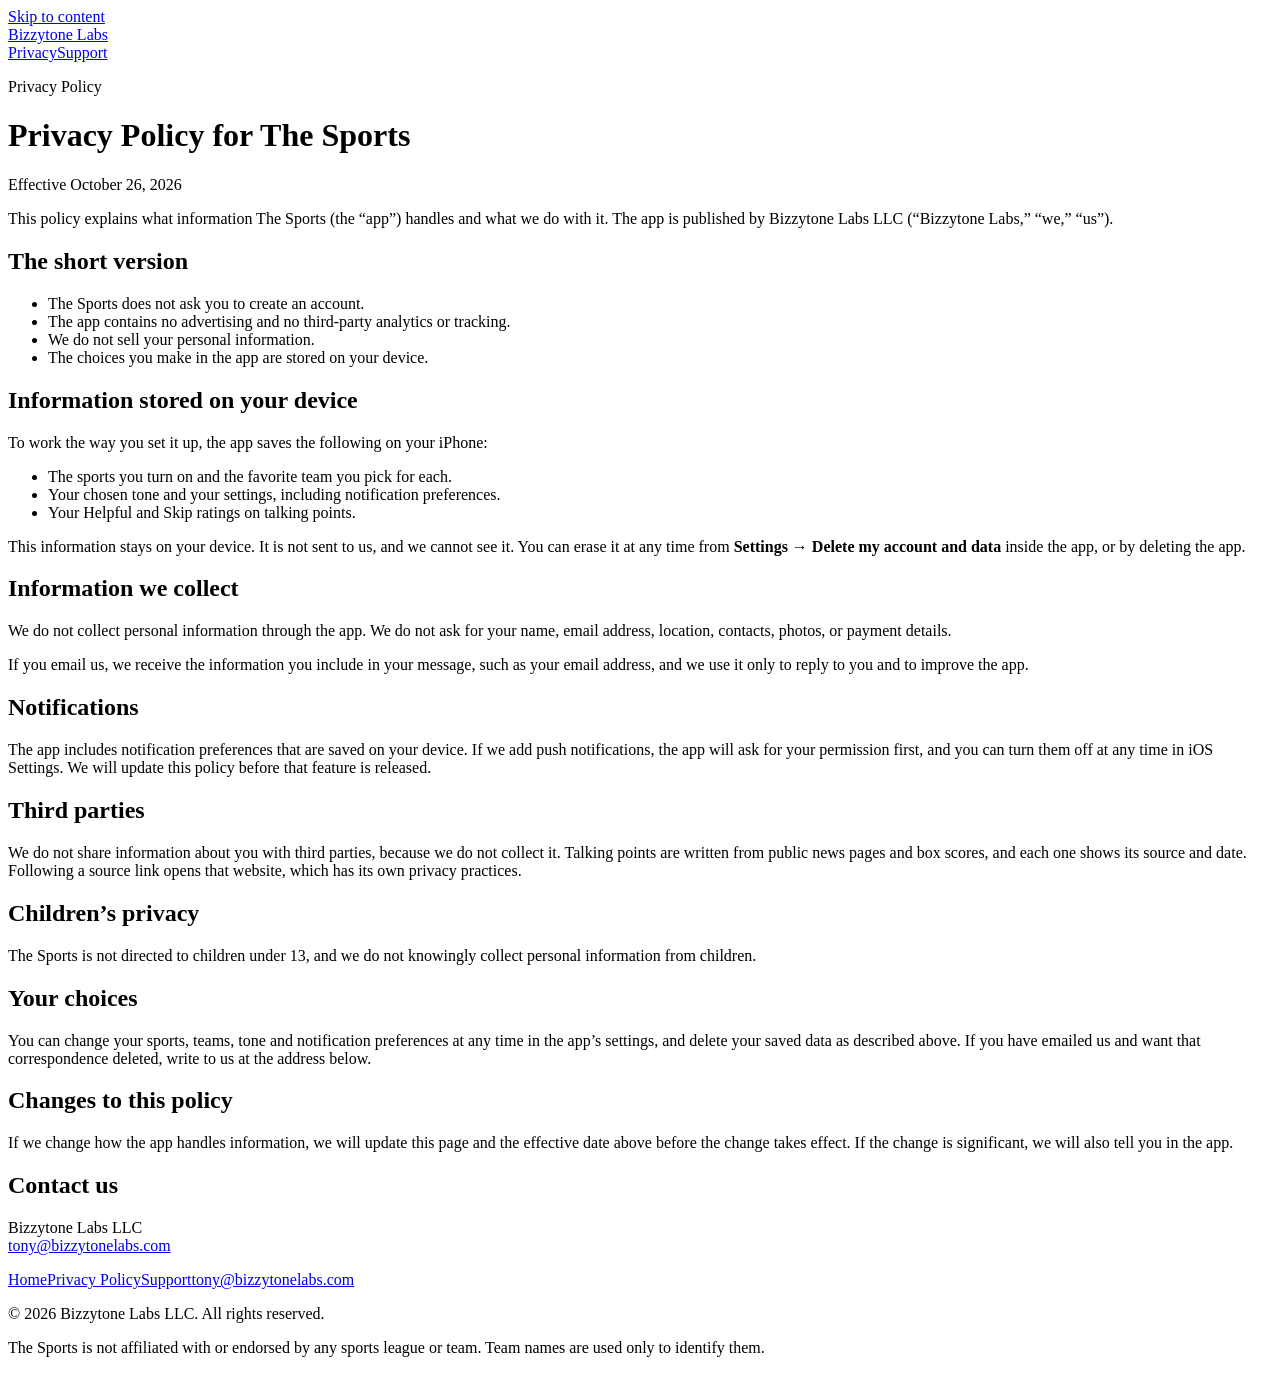
==== public/privacy/index.html @ bc6158b3 "Add files via upload" ====
<!doctype html>
<html lang="en">
<head>
<meta charset="utf-8">
<meta name="viewport" content="width=device-width, initial-scale=1">
<title>Privacy Policy — The Sports by Bizzytone Labs</title>
<meta name="description" content="How The Sports and Bizzytone Labs LLC handle your information: no account, no ads, no tracking, and your choices stay on your device.">
<meta name="color-scheme" content="light dark">
<link rel="icon" href="/favicon.svg" type="image/svg+xml">
<link rel="canonical" href="https://bizzytonelabs.com/privacy/">
<link rel="preload" href="/fonts/Fraunces-600.woff2" as="font" type="font/woff2" crossorigin>
<link rel="stylesheet" href="/styles.css">

</head>
<body>
<a class="skip" href="#main">Skip to content</a>
<header class="site"><div class="wrap">
  <a class="brand" href="/"><span class="dot" aria-hidden="true"></span>Bizzytone Labs</a>
  <nav class="site" aria-label="Main"><a href="/privacy/" aria-current="page">Privacy</a><a href="/support/">Support</a></nav>
</div></header>
<main id="main">

<div class="wrap narrow prose">
  <p class="overline">Privacy Policy</p>
  <h1>Privacy Policy for The Sports</h1>
  <p class="meta">Effective October 26, 2026</p>
  <p>This policy explains what information The Sports (the &ldquo;app&rdquo;) handles and what we do with it. The app is published by Bizzytone Labs LLC (&ldquo;Bizzytone Labs,&rdquo; &ldquo;we,&rdquo; &ldquo;us&rdquo;).</p>

  <h2>The short version</h2>
  <ul>
    <li>The Sports does not ask you to create an account.</li>
    <li>The app contains no advertising and no third-party analytics or tracking.</li>
    <li>We do not sell your personal information.</li>
    <li>The choices you make in the app are stored on your device.</li>
  </ul>

  <h2>Information stored on your device</h2>
  <p>To work the way you set it up, the app saves the following on your iPhone:</p>
  <ul>
    <li>The sports you turn on and the favorite team you pick for each.</li>
    <li>Your chosen tone and your settings, including notification preferences.</li>
    <li>Your Helpful and Skip ratings on talking points.</li>
  </ul>
  <p>This information stays on your device. It is not sent to us, and we cannot see it. You can erase it at any time from <strong>Settings &rarr; Delete my account and data</strong> inside the app, or by deleting the app.</p>

  <h2>Information we collect</h2>
  <p>We do not collect personal information through the app. We do not ask for your name, email address, location, contacts, photos, or payment details.</p>
  <p>If you email us, we receive the information you include in your message, such as your email address, and we use it only to reply to you and to improve the app.</p>

  <h2>Notifications</h2>
  <p>The app includes notification preferences that are saved on your device. If we add push notifications, the app will ask for your permission first, and you can turn them off at any time in iOS Settings. We will update this policy before that feature is released.</p>

  <h2>Third parties</h2>
  <p>We do not share information about you with third parties, because we do not collect it. Talking points are written from public news pages and box scores, and each one shows its source and date. Following a source link opens that website, which has its own privacy practices.</p>

  <h2>Children&rsquo;s privacy</h2>
  <p>The Sports is not directed to children under 13, and we do not knowingly collect personal information from children.</p>

  <h2>Your choices</h2>
  <p>You can change your sports, teams, tone and notification preferences at any time in the app&rsquo;s settings, and delete your saved data as described above. If you have emailed us and want that correspondence deleted, write to us at the address below.</p>

  <h2>Changes to this policy</h2>
  <p>If we change how the app handles information, we will update this page and the effective date above before the change takes effect. If the change is significant, we will also tell you in the app.</p>

  <h2>Contact us</h2>
  <p>Bizzytone Labs LLC<br><a href="mailto:tony@bizzytonelabs.com">tony@bizzytonelabs.com</a></p>
</div>

</main>
<footer class="site"><div class="wrap">
  <nav aria-label="Footer"><a href="/">Home</a><a href="/privacy/">Privacy Policy</a><a href="/support/">Support</a><a href="mailto:tony@bizzytonelabs.com">tony@bizzytonelabs.com</a></nav>
  <p>&copy; 2026 Bizzytone Labs LLC. All rights reserved.</p>
  <p>The Sports is not affiliated with or endorsed by any sports league or team. Team names are used only to identify them.</p>
</div></footer>
</body>
</html>
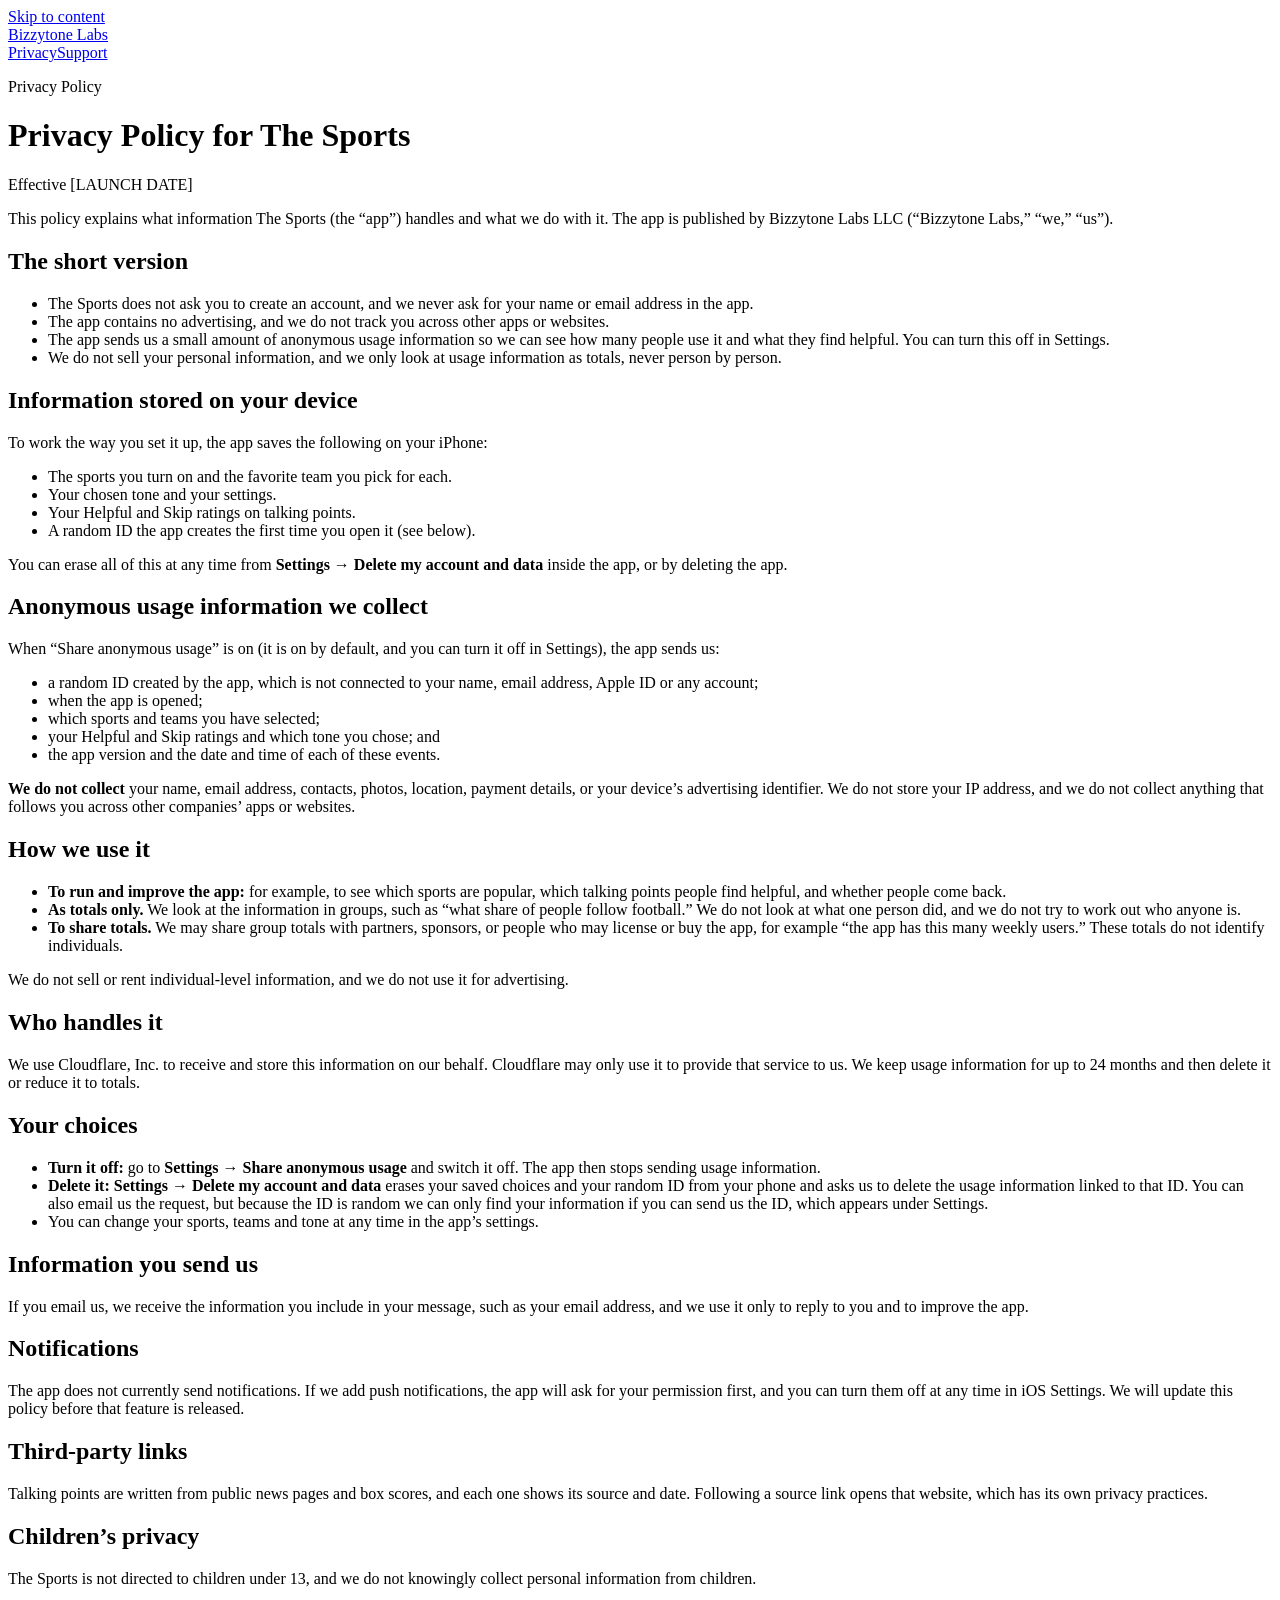
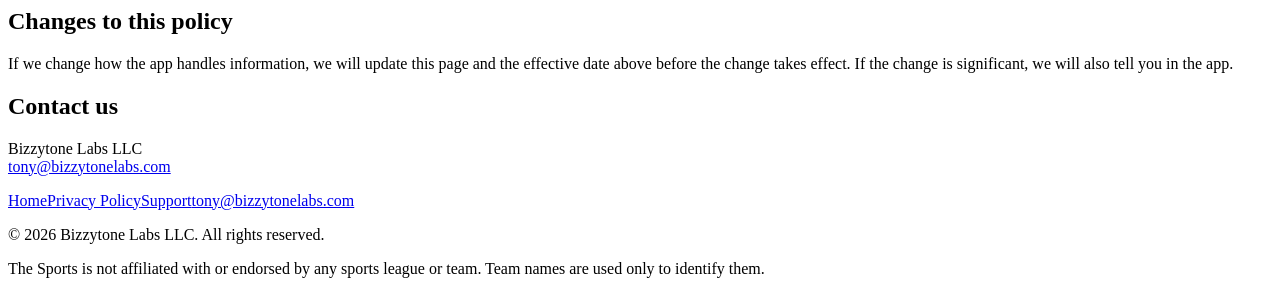
==== commit 412040a6: "Draft privacy policy and support text for anonymous usage counting DRAFT for the launch build. Do no" ====
--- a/public/privacy/index.html
+++ b/public/privacy/index.html
@@ -4,7 +4,7 @@
 <meta charset="utf-8">
 <meta name="viewport" content="width=device-width, initial-scale=1">
 <title>Privacy Policy — The Sports by Bizzytone Labs</title>
-<meta name="description" content="How The Sports and Bizzytone Labs LLC handle your information: no account, no ads, no tracking, and your choices stay on your device.">
+<meta name="description" content="How The Sports and Bizzytone Labs LLC handle your information: no account, no ads, no tracking, and a small amount of anonymous usage information that you can turn off.">
 <meta name="color-scheme" content="light dark">
 <link rel="icon" href="/favicon.svg" type="image/svg+xml">
 <link rel="canonical" href="https://bizzytonelabs.com/privacy/">
@@ -23,41 +23,67 @@
 <div class="wrap narrow prose">
   <p class="overline">Privacy Policy</p>
   <h1>Privacy Policy for The Sports</h1>
-  <p class="meta">Effective October 26, 2026</p>
+  <p class="meta">Effective [LAUNCH DATE]</p>
   <p>This policy explains what information The Sports (the &ldquo;app&rdquo;) handles and what we do with it. The app is published by Bizzytone Labs LLC (&ldquo;Bizzytone Labs,&rdquo; &ldquo;we,&rdquo; &ldquo;us&rdquo;).</p>
 
   <h2>The short version</h2>
   <ul>
-    <li>The Sports does not ask you to create an account.</li>
-    <li>The app contains no advertising and no third-party analytics or tracking.</li>
-    <li>We do not sell your personal information.</li>
-    <li>The choices you make in the app are stored on your device.</li>
+    <li>The Sports does not ask you to create an account, and we never ask for your name or email address in the app.</li>
+    <li>The app contains no advertising, and we do not track you across other apps or websites.</li>
+    <li>The app sends us a small amount of anonymous usage information so we can see how many people use it and what they find helpful. You can turn this off in Settings.</li>
+    <li>We do not sell your personal information, and we only look at usage information as totals, never person by person.</li>
   </ul>
 
   <h2>Information stored on your device</h2>
   <p>To work the way you set it up, the app saves the following on your iPhone:</p>
   <ul>
     <li>The sports you turn on and the favorite team you pick for each.</li>
-    <li>Your chosen tone and your settings, including notification preferences.</li>
+    <li>Your chosen tone and your settings.</li>
     <li>Your Helpful and Skip ratings on talking points.</li>
+    <li>A random ID the app creates the first time you open it (see below).</li>
   </ul>
-  <p>This information stays on your device. It is not sent to us, and we cannot see it. You can erase it at any time from <strong>Settings &rarr; Delete my account and data</strong> inside the app, or by deleting the app.</p>
+  <p>You can erase all of this at any time from <strong>Settings &rarr; Delete my account and data</strong> inside the app, or by deleting the app.</p>
 
-  <h2>Information we collect</h2>
-  <p>We do not collect personal information through the app. We do not ask for your name, email address, location, contacts, photos, or payment details.</p>
+  <h2>Anonymous usage information we collect</h2>
+  <p>When &ldquo;Share anonymous usage&rdquo; is on (it is on by default, and you can turn it off in Settings), the app sends us:</p>
+  <ul>
+    <li>a random ID created by the app, which is not connected to your name, email address, Apple ID or any account;</li>
+    <li>when the app is opened;</li>
+    <li>which sports and teams you have selected;</li>
+    <li>your Helpful and Skip ratings and which tone you chose; and</li>
+    <li>the app version and the date and time of each of these events.</li>
+  </ul>
+  <p><strong>We do not collect</strong> your name, email address, contacts, photos, location, payment details, or your device&rsquo;s advertising identifier. We do not store your IP address, and we do not collect anything that follows you across other companies&rsquo; apps or websites.</p>
+
+  <h2>How we use it</h2>
+  <ul>
+    <li><strong>To run and improve the app:</strong> for example, to see which sports are popular, which talking points people find helpful, and whether people come back.</li>
+    <li><strong>As totals only.</strong> We look at the information in groups, such as &ldquo;what share of people follow football.&rdquo; We do not look at what one person did, and we do not try to work out who anyone is.</li>
+    <li><strong>To share totals.</strong> We may share group totals with partners, sponsors, or people who may license or buy the app, for example &ldquo;the app has this many weekly users.&rdquo; These totals do not identify individuals.</li>
+  </ul>
+  <p>We do not sell or rent individual-level information, and we do not use it for advertising.</p>
+
+  <h2>Who handles it</h2>
+  <p>We use Cloudflare, Inc. to receive and store this information on our behalf. Cloudflare may only use it to provide that service to us. We keep usage information for up to 24 months and then delete it or reduce it to totals.</p>
+
+  <h2>Your choices</h2>
+  <ul>
+    <li><strong>Turn it off:</strong> go to <strong>Settings &rarr; Share anonymous usage</strong> and switch it off. The app then stops sending usage information.</li>
+    <li><strong>Delete it:</strong> <strong>Settings &rarr; Delete my account and data</strong> erases your saved choices and your random ID from your phone and asks us to delete the usage information linked to that ID. You can also email us the request, but because the ID is random we can only find your information if you can send us the ID, which appears under Settings.</li>
+    <li>You can change your sports, teams and tone at any time in the app&rsquo;s settings.</li>
+  </ul>
+
+  <h2>Information you send us</h2>
   <p>If you email us, we receive the information you include in your message, such as your email address, and we use it only to reply to you and to improve the app.</p>
 
   <h2>Notifications</h2>
-  <p>The app includes notification preferences that are saved on your device. If we add push notifications, the app will ask for your permission first, and you can turn them off at any time in iOS Settings. We will update this policy before that feature is released.</p>
+  <p>The app does not currently send notifications. If we add push notifications, the app will ask for your permission first, and you can turn them off at any time in iOS Settings. We will update this policy before that feature is released.</p>
 
-  <h2>Third parties</h2>
-  <p>We do not share information about you with third parties, because we do not collect it. Talking points are written from public news pages and box scores, and each one shows its source and date. Following a source link opens that website, which has its own privacy practices.</p>
+  <h2>Third-party links</h2>
+  <p>Talking points are written from public news pages and box scores, and each one shows its source and date. Following a source link opens that website, which has its own privacy practices.</p>
 
   <h2>Children&rsquo;s privacy</h2>
   <p>The Sports is not directed to children under 13, and we do not knowingly collect personal information from children.</p>
-
-  <h2>Your choices</h2>
-  <p>You can change your sports, teams, tone and notification preferences at any time in the app&rsquo;s settings, and delete your saved data as described above. If you have emailed us and want that correspondence deleted, write to us at the address below.</p>
 
   <h2>Changes to this policy</h2>
   <p>If we change how the app handles information, we will update this page and the effective date above before the change takes effect. If the change is significant, we will also tell you in the app.</p>
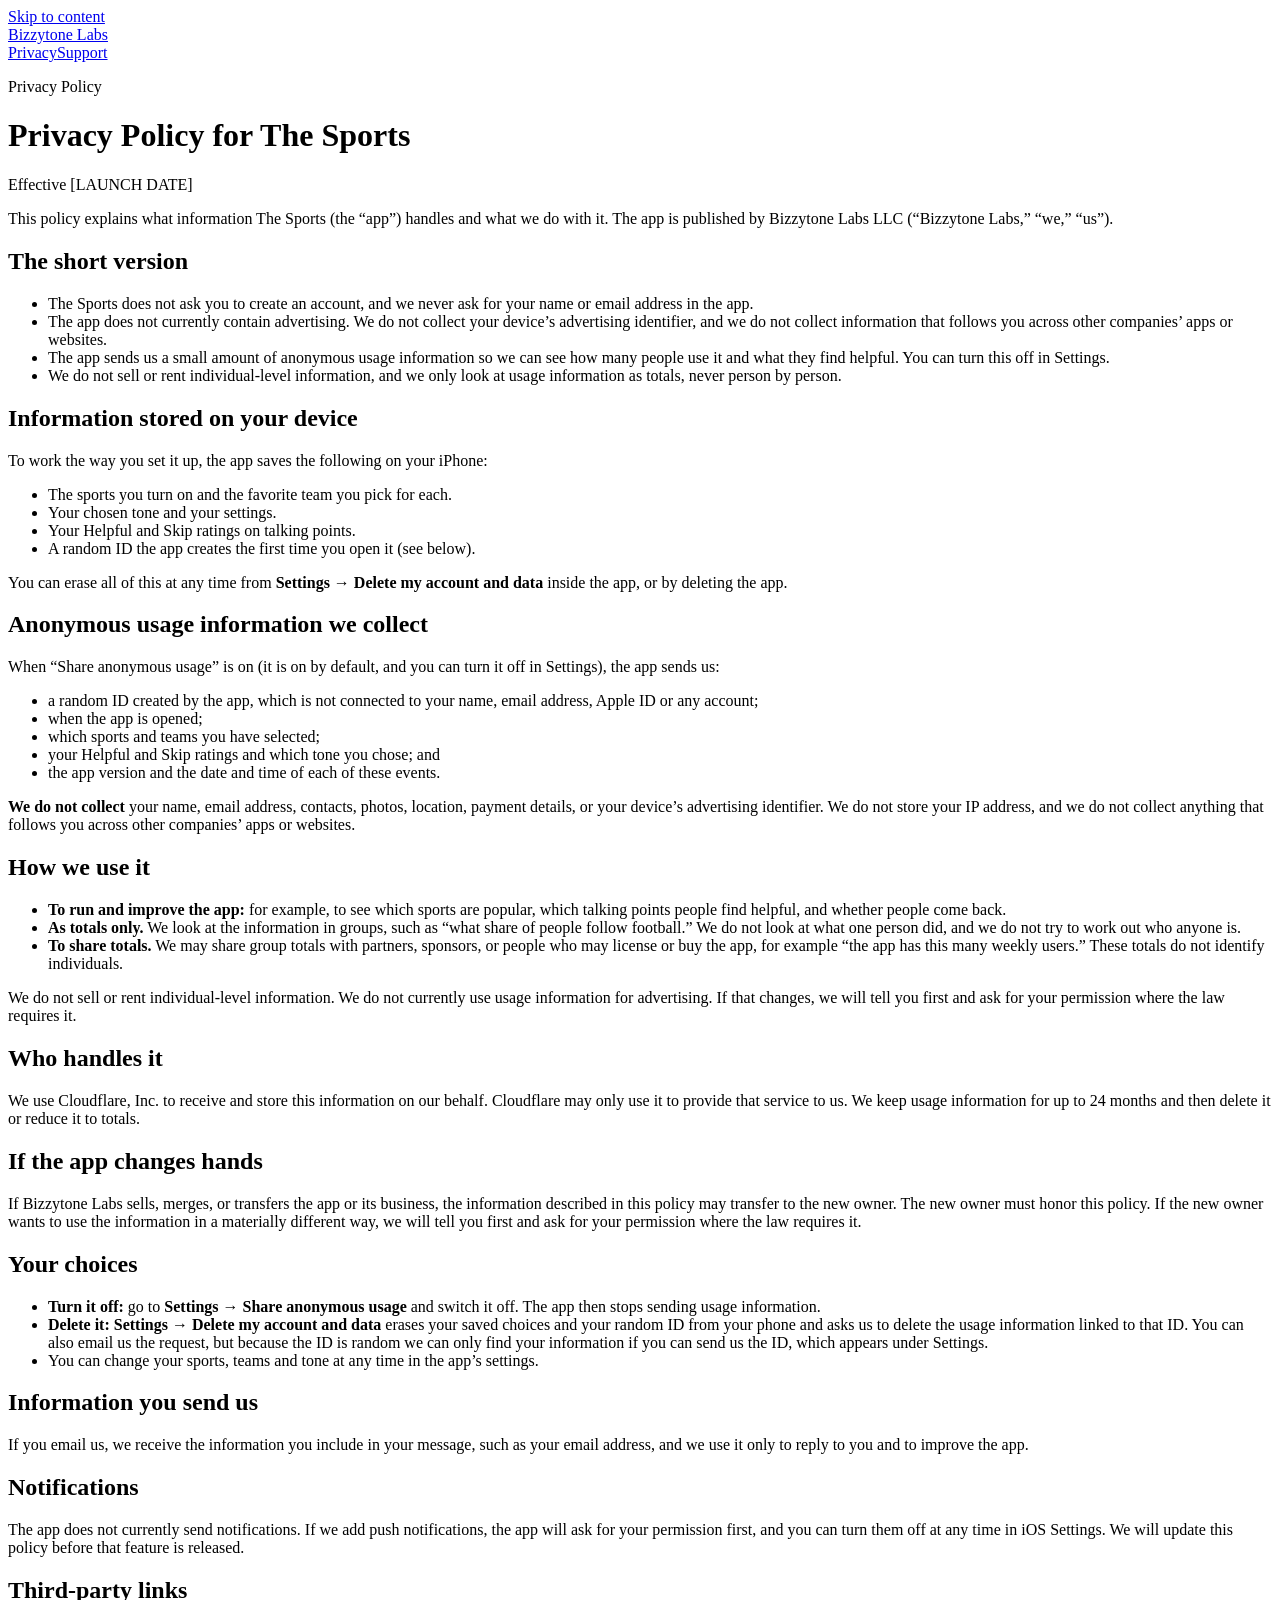
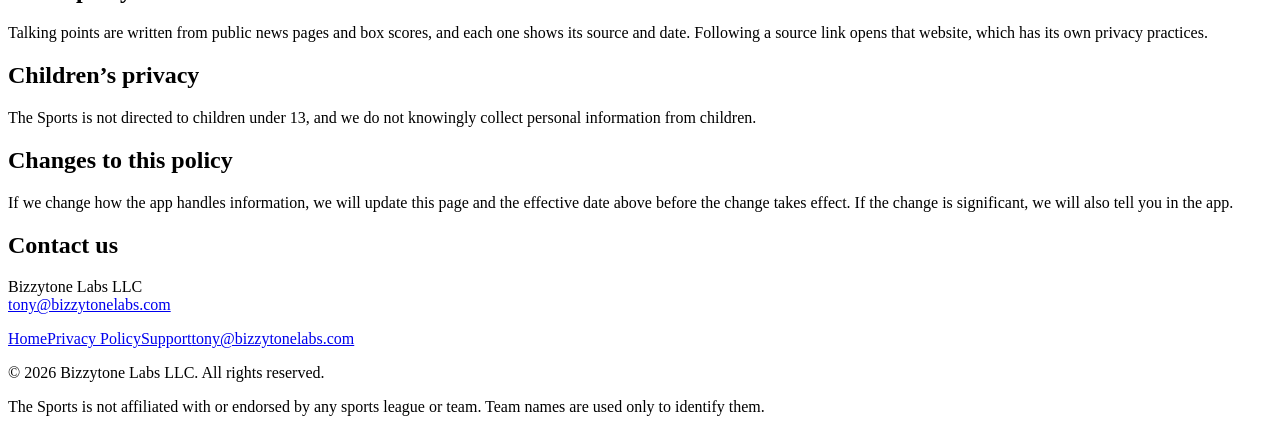
==== commit 3d58f2cd: "Privacy draft: soften advertising/tracking absolutes, add transfer clause Co-Authored-By: Claude Son" ====
--- a/public/privacy/index.html
+++ b/public/privacy/index.html
@@ -4,7 +4,7 @@
 <meta charset="utf-8">
 <meta name="viewport" content="width=device-width, initial-scale=1">
 <title>Privacy Policy — The Sports by Bizzytone Labs</title>
-<meta name="description" content="How The Sports and Bizzytone Labs LLC handle your information: no account, no ads, no tracking, and a small amount of anonymous usage information that you can turn off.">
+<meta name="description" content="How The Sports and Bizzytone Labs LLC handle your information: no account, and a small amount of anonymous usage information that you can turn off.">
 <meta name="color-scheme" content="light dark">
 <link rel="icon" href="/favicon.svg" type="image/svg+xml">
 <link rel="canonical" href="https://bizzytonelabs.com/privacy/">
@@ -29,9 +29,9 @@
   <h2>The short version</h2>
   <ul>
     <li>The Sports does not ask you to create an account, and we never ask for your name or email address in the app.</li>
-    <li>The app contains no advertising, and we do not track you across other apps or websites.</li>
+    <li>The app does not currently contain advertising. We do not collect your device&rsquo;s advertising identifier, and we do not collect information that follows you across other companies&rsquo; apps or websites.</li>
     <li>The app sends us a small amount of anonymous usage information so we can see how many people use it and what they find helpful. You can turn this off in Settings.</li>
-    <li>We do not sell your personal information, and we only look at usage information as totals, never person by person.</li>
+    <li>We do not sell or rent individual-level information, and we only look at usage information as totals, never person by person.</li>
   </ul>
 
   <h2>Information stored on your device</h2>
@@ -61,10 +61,13 @@
     <li><strong>As totals only.</strong> We look at the information in groups, such as &ldquo;what share of people follow football.&rdquo; We do not look at what one person did, and we do not try to work out who anyone is.</li>
     <li><strong>To share totals.</strong> We may share group totals with partners, sponsors, or people who may license or buy the app, for example &ldquo;the app has this many weekly users.&rdquo; These totals do not identify individuals.</li>
   </ul>
-  <p>We do not sell or rent individual-level information, and we do not use it for advertising.</p>
+  <p>We do not sell or rent individual-level information. We do not currently use usage information for advertising. If that changes, we will tell you first and ask for your permission where the law requires it.</p>
 
   <h2>Who handles it</h2>
   <p>We use Cloudflare, Inc. to receive and store this information on our behalf. Cloudflare may only use it to provide that service to us. We keep usage information for up to 24 months and then delete it or reduce it to totals.</p>
+
+  <h2>If the app changes hands</h2>
+  <p>If Bizzytone Labs sells, merges, or transfers the app or its business, the information described in this policy may transfer to the new owner. The new owner must honor this policy. If the new owner wants to use the information in a materially different way, we will tell you first and ask for your permission where the law requires it.</p>
 
   <h2>Your choices</h2>
   <ul>
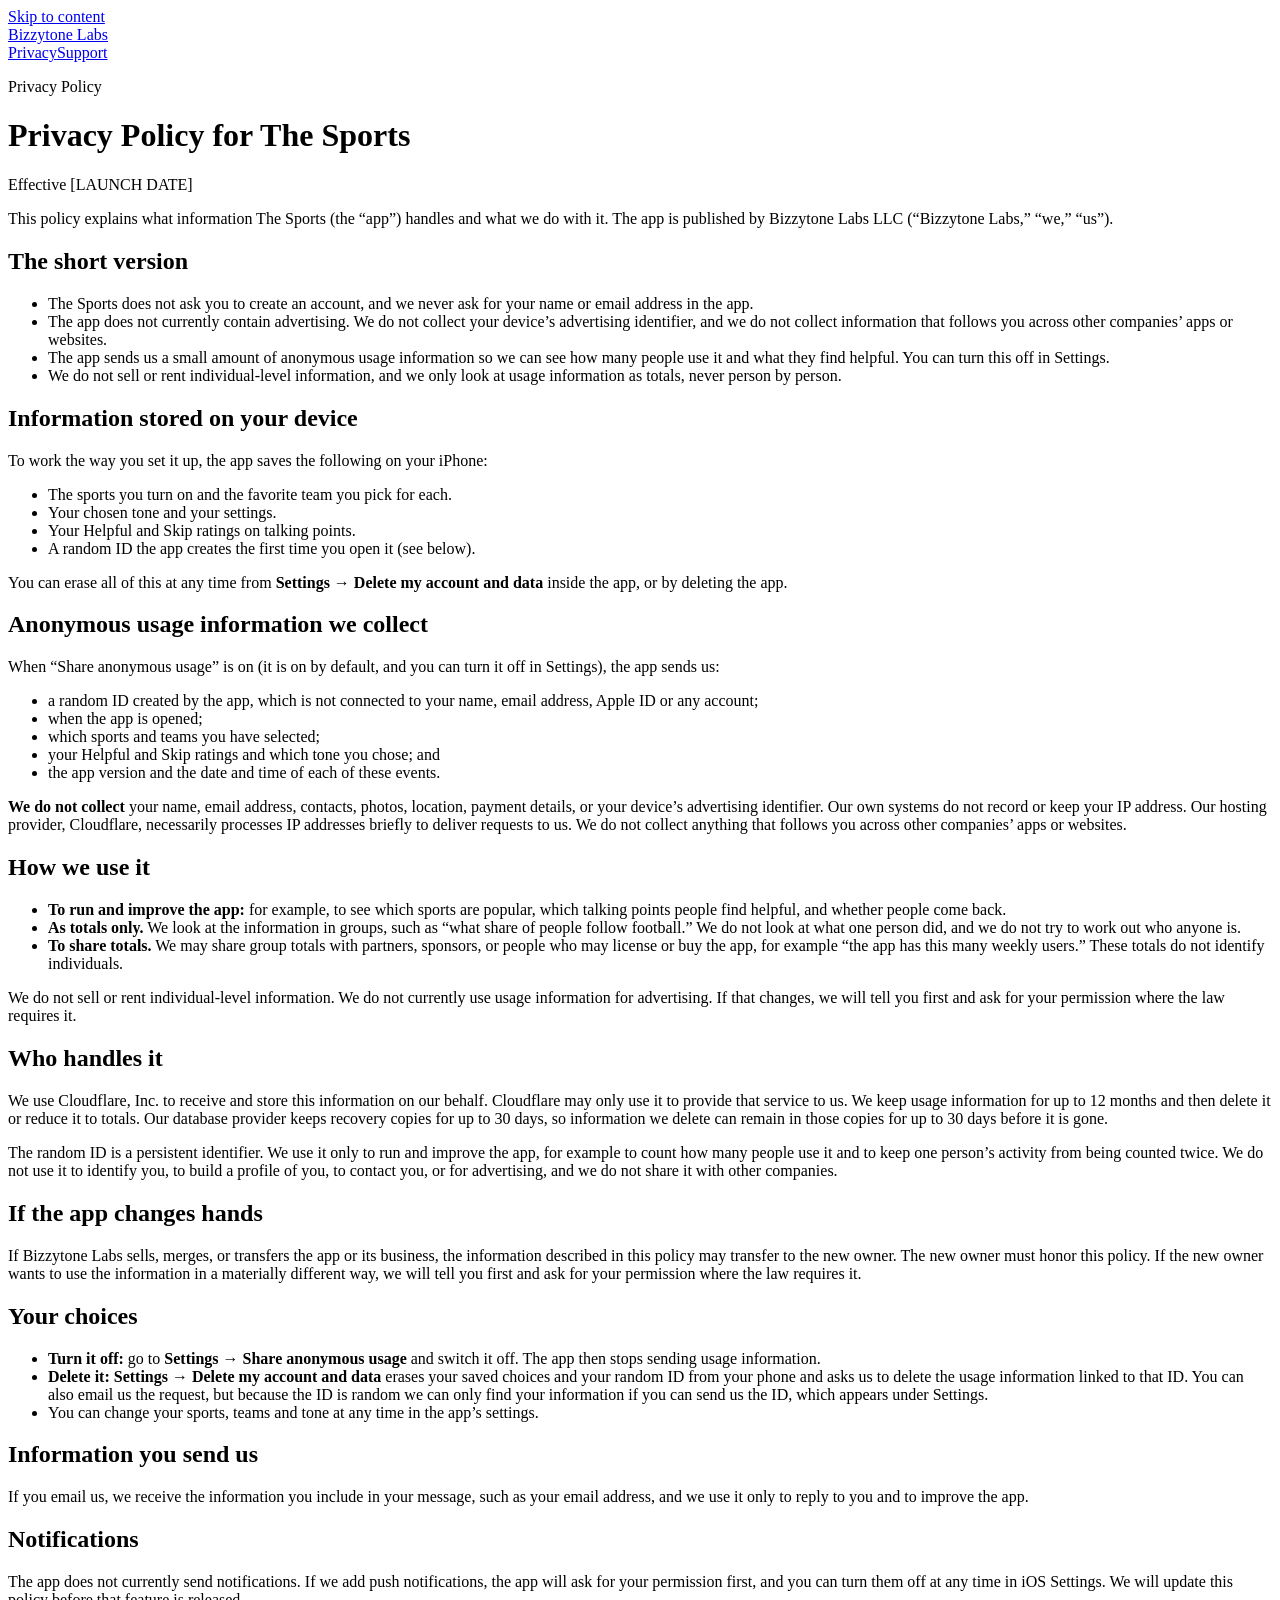
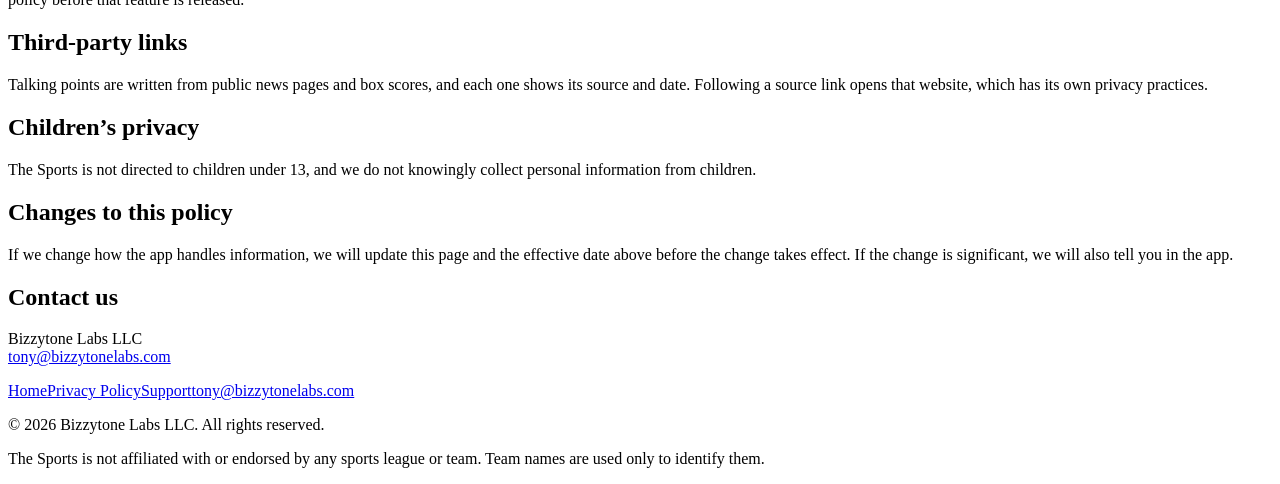
==== commit f5c66f2b: "Privacy draft: accurate IP wording, 12-month retention, 30-day recovery note, persistent-identifier " ====
--- a/public/privacy/index.html
+++ b/public/privacy/index.html
@@ -53,7 +53,7 @@
     <li>your Helpful and Skip ratings and which tone you chose; and</li>
     <li>the app version and the date and time of each of these events.</li>
   </ul>
-  <p><strong>We do not collect</strong> your name, email address, contacts, photos, location, payment details, or your device&rsquo;s advertising identifier. We do not store your IP address, and we do not collect anything that follows you across other companies&rsquo; apps or websites.</p>
+  <p><strong>We do not collect</strong> your name, email address, contacts, photos, location, payment details, or your device&rsquo;s advertising identifier. Our own systems do not record or keep your IP address. Our hosting provider, Cloudflare, necessarily processes IP addresses briefly to deliver requests to us. We do not collect anything that follows you across other companies&rsquo; apps or websites.</p>
 
   <h2>How we use it</h2>
   <ul>
@@ -64,7 +64,8 @@
   <p>We do not sell or rent individual-level information. We do not currently use usage information for advertising. If that changes, we will tell you first and ask for your permission where the law requires it.</p>
 
   <h2>Who handles it</h2>
-  <p>We use Cloudflare, Inc. to receive and store this information on our behalf. Cloudflare may only use it to provide that service to us. We keep usage information for up to 24 months and then delete it or reduce it to totals.</p>
+  <p>We use Cloudflare, Inc. to receive and store this information on our behalf. Cloudflare may only use it to provide that service to us. We keep usage information for up to 12 months and then delete it or reduce it to totals. Our database provider keeps recovery copies for up to 30 days, so information we delete can remain in those copies for up to 30 days before it is gone.</p>
+  <p>The random ID is a persistent identifier. We use it only to run and improve the app, for example to count how many people use it and to keep one person&rsquo;s activity from being counted twice. We do not use it to identify you, to build a profile of you, to contact you, or for advertising, and we do not share it with other companies.</p>
 
   <h2>If the app changes hands</h2>
   <p>If Bizzytone Labs sells, merges, or transfers the app or its business, the information described in this policy may transfer to the new owner. The new owner must honor this policy. If the new owner wants to use the information in a materially different way, we will tell you first and ask for your permission where the law requires it.</p>
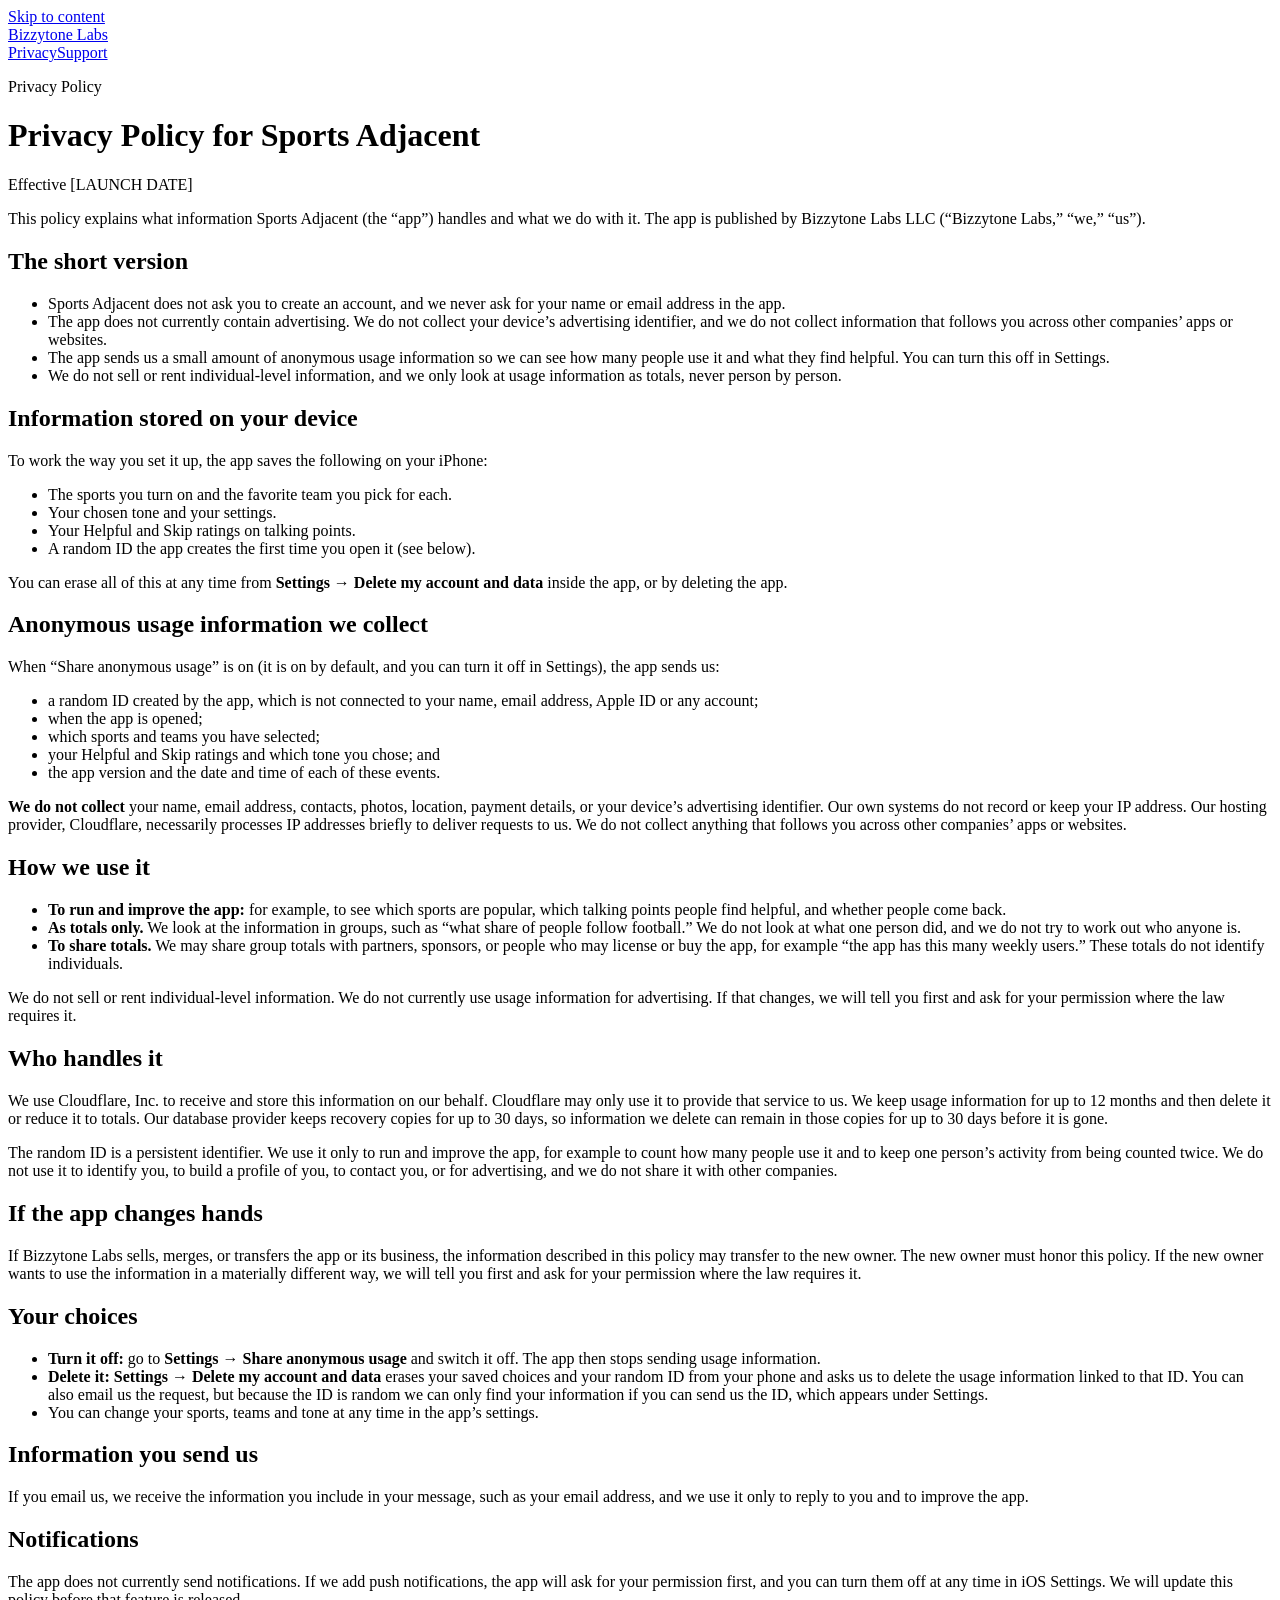
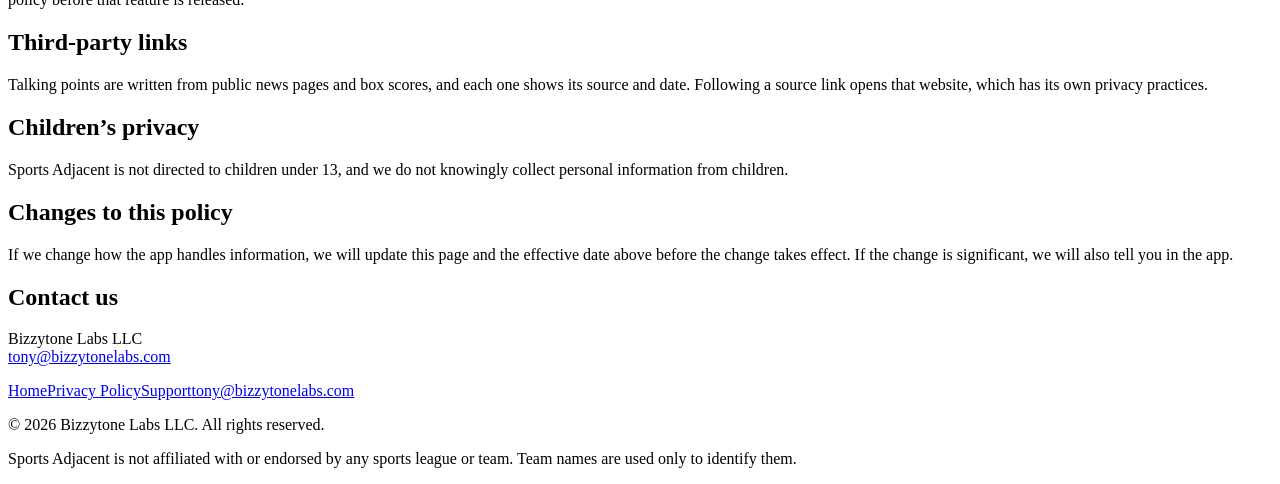
==== commit e13d8392: "Rename The Sports to Sports Adjacent in privacy and support pages (pending attorney clearance) Co-Au" ====
--- a/public/privacy/index.html
+++ b/public/privacy/index.html
@@ -3,8 +3,8 @@
 <head>
 <meta charset="utf-8">
 <meta name="viewport" content="width=device-width, initial-scale=1">
-<title>Privacy Policy — The Sports by Bizzytone Labs</title>
-<meta name="description" content="How The Sports and Bizzytone Labs LLC handle your information: no account, and a small amount of anonymous usage information that you can turn off.">
+<title>Privacy Policy — Sports Adjacent by Bizzytone Labs</title>
+<meta name="description" content="How Sports Adjacent and Bizzytone Labs LLC handle your information: no account, and a small amount of anonymous usage information that you can turn off.">
 <meta name="color-scheme" content="light dark">
 <link rel="icon" href="/favicon.svg" type="image/svg+xml">
 <link rel="canonical" href="https://bizzytonelabs.com/privacy/">
@@ -22,13 +22,13 @@
 
 <div class="wrap narrow prose">
   <p class="overline">Privacy Policy</p>
-  <h1>Privacy Policy for The Sports</h1>
+  <h1>Privacy Policy for Sports Adjacent</h1>
   <p class="meta">Effective [LAUNCH DATE]</p>
-  <p>This policy explains what information The Sports (the &ldquo;app&rdquo;) handles and what we do with it. The app is published by Bizzytone Labs LLC (&ldquo;Bizzytone Labs,&rdquo; &ldquo;we,&rdquo; &ldquo;us&rdquo;).</p>
+  <p>This policy explains what information Sports Adjacent (the &ldquo;app&rdquo;) handles and what we do with it. The app is published by Bizzytone Labs LLC (&ldquo;Bizzytone Labs,&rdquo; &ldquo;we,&rdquo; &ldquo;us&rdquo;).</p>
 
   <h2>The short version</h2>
   <ul>
-    <li>The Sports does not ask you to create an account, and we never ask for your name or email address in the app.</li>
+    <li>Sports Adjacent does not ask you to create an account, and we never ask for your name or email address in the app.</li>
     <li>The app does not currently contain advertising. We do not collect your device&rsquo;s advertising identifier, and we do not collect information that follows you across other companies&rsquo; apps or websites.</li>
     <li>The app sends us a small amount of anonymous usage information so we can see how many people use it and what they find helpful. You can turn this off in Settings.</li>
     <li>We do not sell or rent individual-level information, and we only look at usage information as totals, never person by person.</li>
@@ -87,7 +87,7 @@
   <p>Talking points are written from public news pages and box scores, and each one shows its source and date. Following a source link opens that website, which has its own privacy practices.</p>
 
   <h2>Children&rsquo;s privacy</h2>
-  <p>The Sports is not directed to children under 13, and we do not knowingly collect personal information from children.</p>
+  <p>Sports Adjacent is not directed to children under 13, and we do not knowingly collect personal information from children.</p>
 
   <h2>Changes to this policy</h2>
   <p>If we change how the app handles information, we will update this page and the effective date above before the change takes effect. If the change is significant, we will also tell you in the app.</p>
@@ -100,7 +100,7 @@
 <footer class="site"><div class="wrap">
   <nav aria-label="Footer"><a href="/">Home</a><a href="/privacy/">Privacy Policy</a><a href="/support/">Support</a><a href="mailto:tony@bizzytonelabs.com">tony@bizzytonelabs.com</a></nav>
   <p>&copy; 2026 Bizzytone Labs LLC. All rights reserved.</p>
-  <p>The Sports is not affiliated with or endorsed by any sports league or team. Team names are used only to identify them.</p>
+  <p>Sports Adjacent is not affiliated with or endorsed by any sports league or team. Team names are used only to identify them.</p>
 </div></footer>
 </body>
 </html>
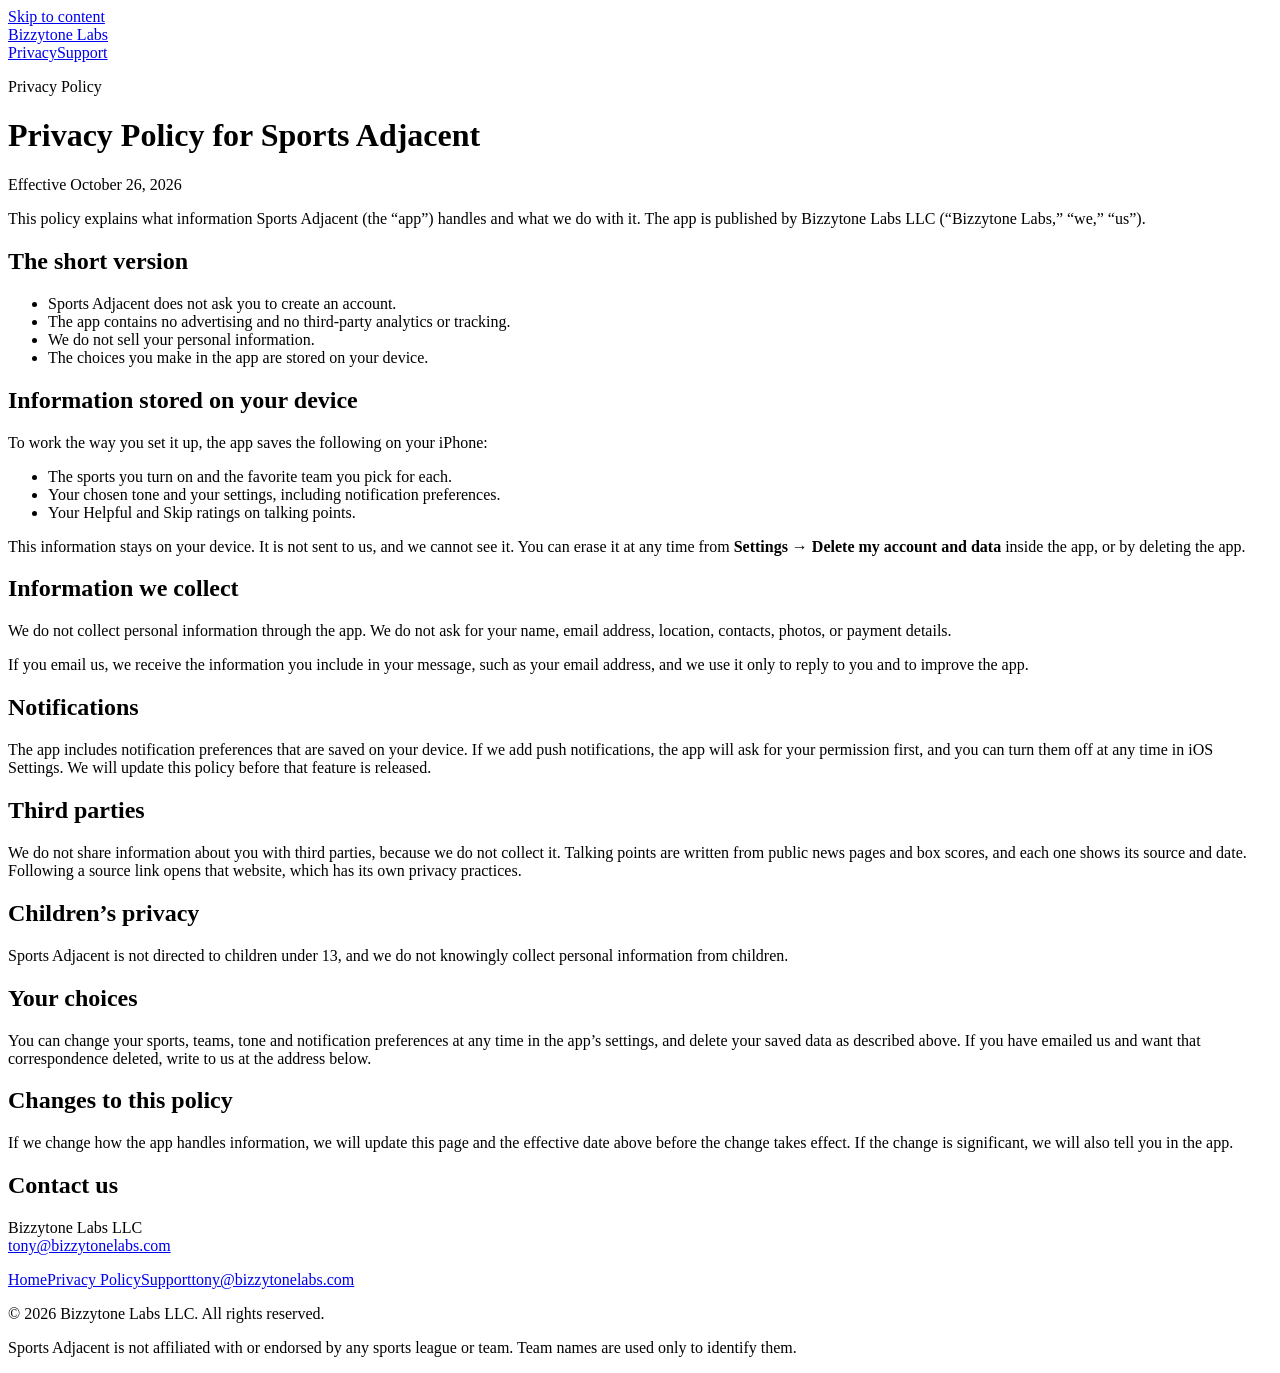
==== commit 6fe85af8: "Rename The Sports to Sports Adjacent on the privacy page Co-Authored-By: Claude Sonnet 5.5 <noreply@" ====
--- a/public/privacy/index.html
+++ b/public/privacy/index.html
@@ -4,7 +4,7 @@
 <meta charset="utf-8">
 <meta name="viewport" content="width=device-width, initial-scale=1">
 <title>Privacy Policy — Sports Adjacent by Bizzytone Labs</title>
-<meta name="description" content="How Sports Adjacent and Bizzytone Labs LLC handle your information: no account, and a small amount of anonymous usage information that you can turn off.">
+<meta name="description" content="How Sports Adjacent and Bizzytone Labs LLC handle your information: no account, no ads, no tracking, and your choices stay on your device.">
 <meta name="color-scheme" content="light dark">
 <link rel="icon" href="/favicon.svg" type="image/svg+xml">
 <link rel="canonical" href="https://bizzytonelabs.com/privacy/">
@@ -23,71 +23,41 @@
 <div class="wrap narrow prose">
   <p class="overline">Privacy Policy</p>
   <h1>Privacy Policy for Sports Adjacent</h1>
-  <p class="meta">Effective [LAUNCH DATE]</p>
+  <p class="meta">Effective October 26, 2026</p>
   <p>This policy explains what information Sports Adjacent (the &ldquo;app&rdquo;) handles and what we do with it. The app is published by Bizzytone Labs LLC (&ldquo;Bizzytone Labs,&rdquo; &ldquo;we,&rdquo; &ldquo;us&rdquo;).</p>
 
   <h2>The short version</h2>
   <ul>
-    <li>Sports Adjacent does not ask you to create an account, and we never ask for your name or email address in the app.</li>
-    <li>The app does not currently contain advertising. We do not collect your device&rsquo;s advertising identifier, and we do not collect information that follows you across other companies&rsquo; apps or websites.</li>
-    <li>The app sends us a small amount of anonymous usage information so we can see how many people use it and what they find helpful. You can turn this off in Settings.</li>
-    <li>We do not sell or rent individual-level information, and we only look at usage information as totals, never person by person.</li>
+    <li>Sports Adjacent does not ask you to create an account.</li>
+    <li>The app contains no advertising and no third-party analytics or tracking.</li>
+    <li>We do not sell your personal information.</li>
+    <li>The choices you make in the app are stored on your device.</li>
   </ul>
 
   <h2>Information stored on your device</h2>
   <p>To work the way you set it up, the app saves the following on your iPhone:</p>
   <ul>
     <li>The sports you turn on and the favorite team you pick for each.</li>
-    <li>Your chosen tone and your settings.</li>
+    <li>Your chosen tone and your settings, including notification preferences.</li>
     <li>Your Helpful and Skip ratings on talking points.</li>
-    <li>A random ID the app creates the first time you open it (see below).</li>
   </ul>
-  <p>You can erase all of this at any time from <strong>Settings &rarr; Delete my account and data</strong> inside the app, or by deleting the app.</p>
+  <p>This information stays on your device. It is not sent to us, and we cannot see it. You can erase it at any time from <strong>Settings &rarr; Delete my account and data</strong> inside the app, or by deleting the app.</p>
 
-  <h2>Anonymous usage information we collect</h2>
-  <p>When &ldquo;Share anonymous usage&rdquo; is on (it is on by default, and you can turn it off in Settings), the app sends us:</p>
-  <ul>
-    <li>a random ID created by the app, which is not connected to your name, email address, Apple ID or any account;</li>
-    <li>when the app is opened;</li>
-    <li>which sports and teams you have selected;</li>
-    <li>your Helpful and Skip ratings and which tone you chose; and</li>
-    <li>the app version and the date and time of each of these events.</li>
-  </ul>
-  <p><strong>We do not collect</strong> your name, email address, contacts, photos, location, payment details, or your device&rsquo;s advertising identifier. Our own systems do not record or keep your IP address. Our hosting provider, Cloudflare, necessarily processes IP addresses briefly to deliver requests to us. We do not collect anything that follows you across other companies&rsquo; apps or websites.</p>
-
-  <h2>How we use it</h2>
-  <ul>
-    <li><strong>To run and improve the app:</strong> for example, to see which sports are popular, which talking points people find helpful, and whether people come back.</li>
-    <li><strong>As totals only.</strong> We look at the information in groups, such as &ldquo;what share of people follow football.&rdquo; We do not look at what one person did, and we do not try to work out who anyone is.</li>
-    <li><strong>To share totals.</strong> We may share group totals with partners, sponsors, or people who may license or buy the app, for example &ldquo;the app has this many weekly users.&rdquo; These totals do not identify individuals.</li>
-  </ul>
-  <p>We do not sell or rent individual-level information. We do not currently use usage information for advertising. If that changes, we will tell you first and ask for your permission where the law requires it.</p>
-
-  <h2>Who handles it</h2>
-  <p>We use Cloudflare, Inc. to receive and store this information on our behalf. Cloudflare may only use it to provide that service to us. We keep usage information for up to 12 months and then delete it or reduce it to totals. Our database provider keeps recovery copies for up to 30 days, so information we delete can remain in those copies for up to 30 days before it is gone.</p>
-  <p>The random ID is a persistent identifier. We use it only to run and improve the app, for example to count how many people use it and to keep one person&rsquo;s activity from being counted twice. We do not use it to identify you, to build a profile of you, to contact you, or for advertising, and we do not share it with other companies.</p>
-
-  <h2>If the app changes hands</h2>
-  <p>If Bizzytone Labs sells, merges, or transfers the app or its business, the information described in this policy may transfer to the new owner. The new owner must honor this policy. If the new owner wants to use the information in a materially different way, we will tell you first and ask for your permission where the law requires it.</p>
-
-  <h2>Your choices</h2>
-  <ul>
-    <li><strong>Turn it off:</strong> go to <strong>Settings &rarr; Share anonymous usage</strong> and switch it off. The app then stops sending usage information.</li>
-    <li><strong>Delete it:</strong> <strong>Settings &rarr; Delete my account and data</strong> erases your saved choices and your random ID from your phone and asks us to delete the usage information linked to that ID. You can also email us the request, but because the ID is random we can only find your information if you can send us the ID, which appears under Settings.</li>
-    <li>You can change your sports, teams and tone at any time in the app&rsquo;s settings.</li>
-  </ul>
-
-  <h2>Information you send us</h2>
+  <h2>Information we collect</h2>
+  <p>We do not collect personal information through the app. We do not ask for your name, email address, location, contacts, photos, or payment details.</p>
   <p>If you email us, we receive the information you include in your message, such as your email address, and we use it only to reply to you and to improve the app.</p>
 
   <h2>Notifications</h2>
-  <p>The app does not currently send notifications. If we add push notifications, the app will ask for your permission first, and you can turn them off at any time in iOS Settings. We will update this policy before that feature is released.</p>
+  <p>The app includes notification preferences that are saved on your device. If we add push notifications, the app will ask for your permission first, and you can turn them off at any time in iOS Settings. We will update this policy before that feature is released.</p>
 
-  <h2>Third-party links</h2>
-  <p>Talking points are written from public news pages and box scores, and each one shows its source and date. Following a source link opens that website, which has its own privacy practices.</p>
+  <h2>Third parties</h2>
+  <p>We do not share information about you with third parties, because we do not collect it. Talking points are written from public news pages and box scores, and each one shows its source and date. Following a source link opens that website, which has its own privacy practices.</p>
 
   <h2>Children&rsquo;s privacy</h2>
   <p>Sports Adjacent is not directed to children under 13, and we do not knowingly collect personal information from children.</p>
+
+  <h2>Your choices</h2>
+  <p>You can change your sports, teams, tone and notification preferences at any time in the app&rsquo;s settings, and delete your saved data as described above. If you have emailed us and want that correspondence deleted, write to us at the address below.</p>
 
   <h2>Changes to this policy</h2>
   <p>If we change how the app handles information, we will update this page and the effective date above before the change takes effect. If the change is significant, we will also tell you in the app.</p>
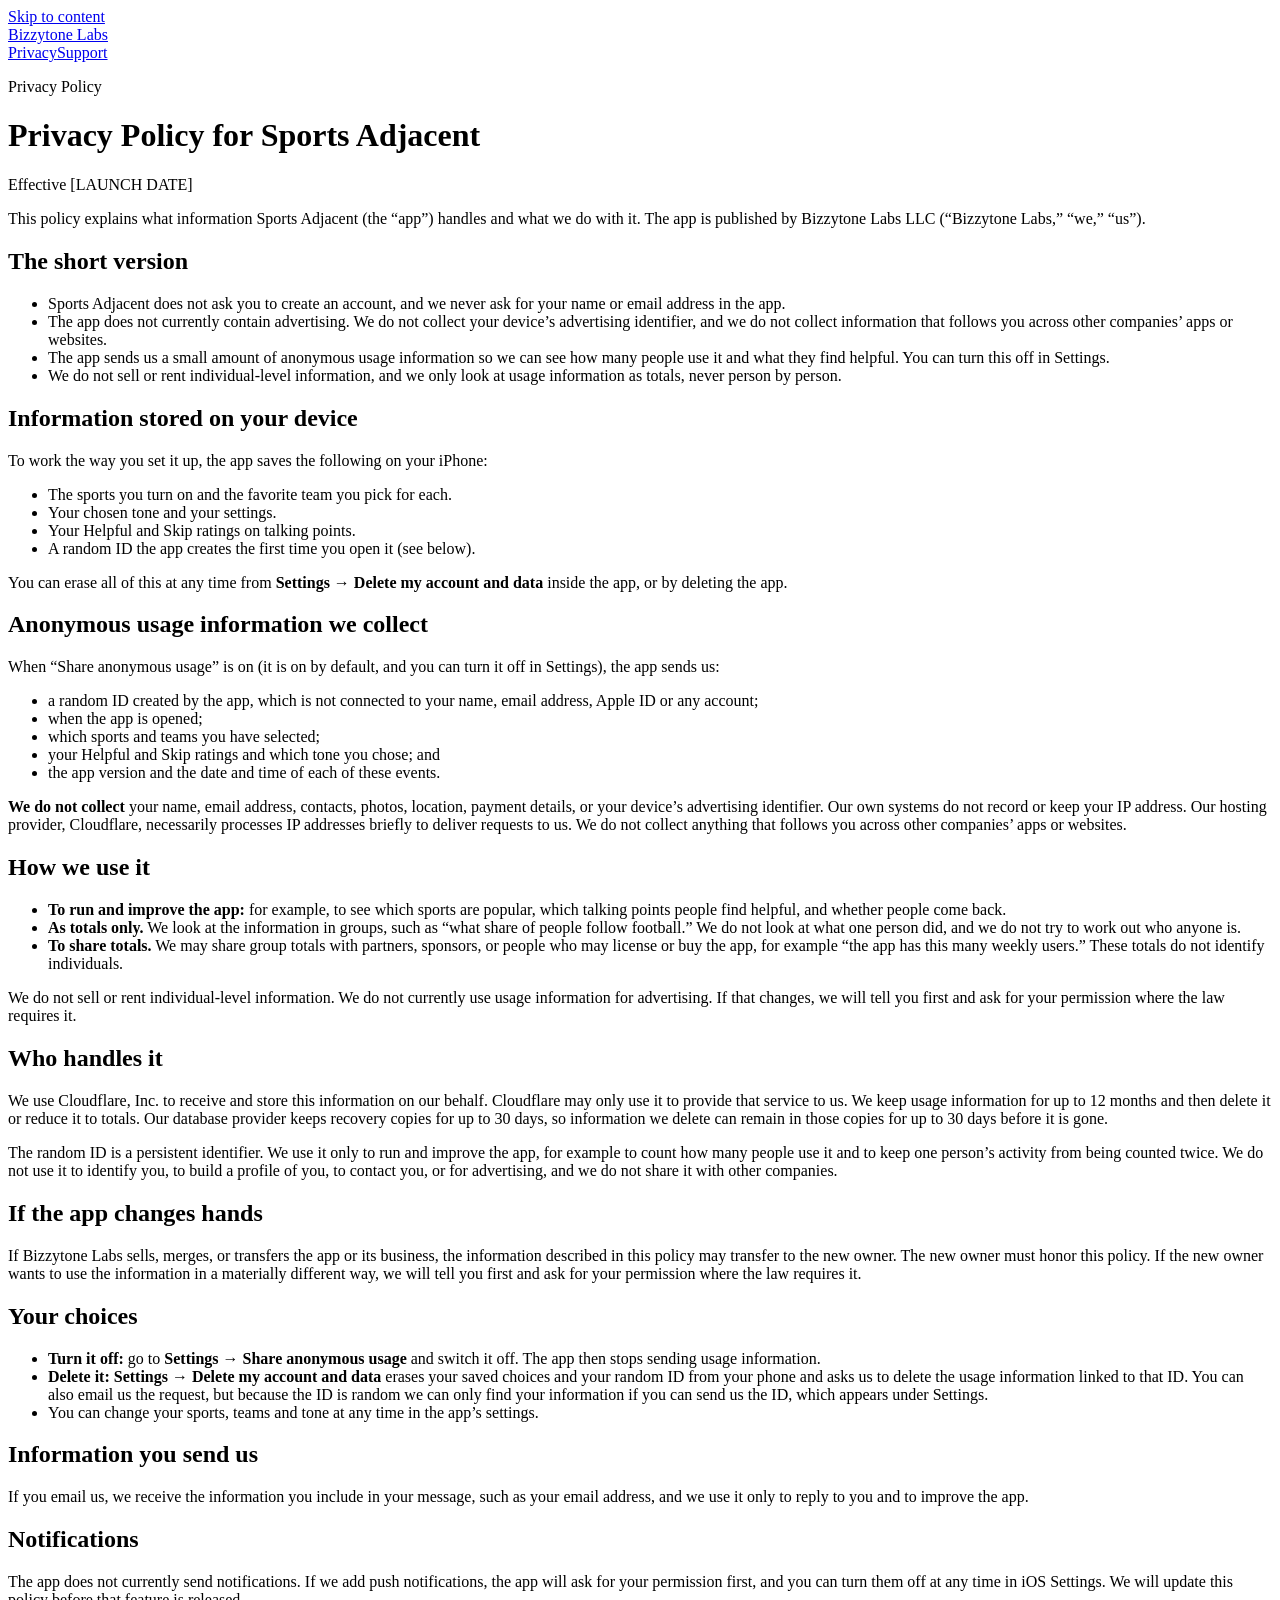
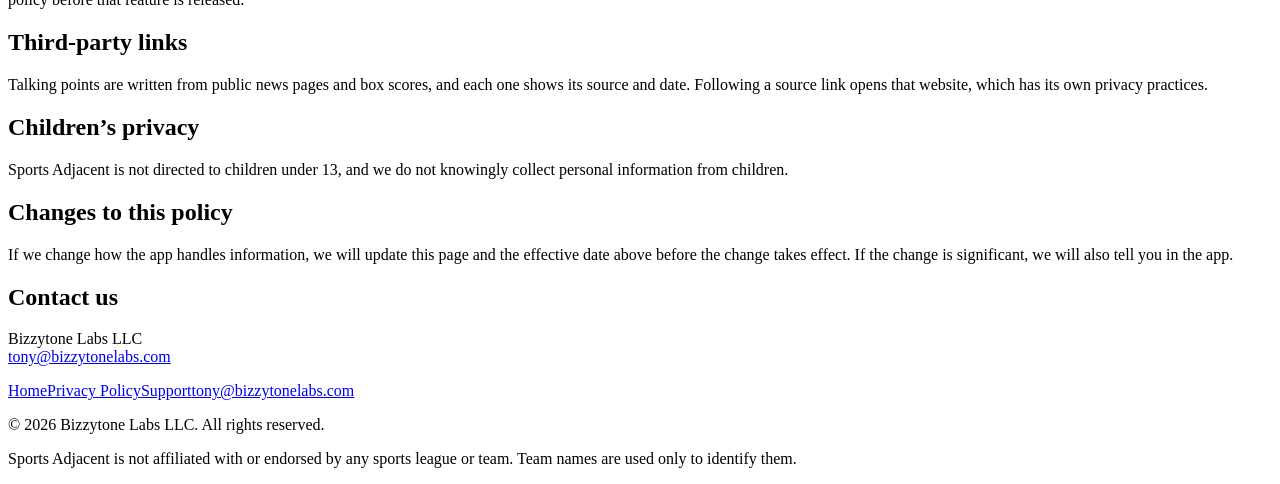
==== commit b112b471: "Merge e13d83928a37ae5356aedadbe3679010ab9116ad into de722f76d147bd7ee5704a3c05d8cc395071e5a6" ====
--- a/public/privacy/index.html
+++ b/public/privacy/index.html
@@ -4,7 +4,7 @@
 <meta charset="utf-8">
 <meta name="viewport" content="width=device-width, initial-scale=1">
 <title>Privacy Policy — Sports Adjacent by Bizzytone Labs</title>
-<meta name="description" content="How Sports Adjacent and Bizzytone Labs LLC handle your information: no account, no ads, no tracking, and your choices stay on your device.">
+<meta name="description" content="How Sports Adjacent and Bizzytone Labs LLC handle your information: no account, and a small amount of anonymous usage information that you can turn off.">
 <meta name="color-scheme" content="light dark">
 <link rel="icon" href="/favicon.svg" type="image/svg+xml">
 <link rel="canonical" href="https://bizzytonelabs.com/privacy/">
@@ -23,41 +23,71 @@
 <div class="wrap narrow prose">
   <p class="overline">Privacy Policy</p>
   <h1>Privacy Policy for Sports Adjacent</h1>
-  <p class="meta">Effective October 26, 2026</p>
+  <p class="meta">Effective [LAUNCH DATE]</p>
   <p>This policy explains what information Sports Adjacent (the &ldquo;app&rdquo;) handles and what we do with it. The app is published by Bizzytone Labs LLC (&ldquo;Bizzytone Labs,&rdquo; &ldquo;we,&rdquo; &ldquo;us&rdquo;).</p>
 
   <h2>The short version</h2>
   <ul>
-    <li>Sports Adjacent does not ask you to create an account.</li>
-    <li>The app contains no advertising and no third-party analytics or tracking.</li>
-    <li>We do not sell your personal information.</li>
-    <li>The choices you make in the app are stored on your device.</li>
+    <li>Sports Adjacent does not ask you to create an account, and we never ask for your name or email address in the app.</li>
+    <li>The app does not currently contain advertising. We do not collect your device&rsquo;s advertising identifier, and we do not collect information that follows you across other companies&rsquo; apps or websites.</li>
+    <li>The app sends us a small amount of anonymous usage information so we can see how many people use it and what they find helpful. You can turn this off in Settings.</li>
+    <li>We do not sell or rent individual-level information, and we only look at usage information as totals, never person by person.</li>
   </ul>
 
   <h2>Information stored on your device</h2>
   <p>To work the way you set it up, the app saves the following on your iPhone:</p>
   <ul>
     <li>The sports you turn on and the favorite team you pick for each.</li>
-    <li>Your chosen tone and your settings, including notification preferences.</li>
+    <li>Your chosen tone and your settings.</li>
     <li>Your Helpful and Skip ratings on talking points.</li>
+    <li>A random ID the app creates the first time you open it (see below).</li>
   </ul>
-  <p>This information stays on your device. It is not sent to us, and we cannot see it. You can erase it at any time from <strong>Settings &rarr; Delete my account and data</strong> inside the app, or by deleting the app.</p>
+  <p>You can erase all of this at any time from <strong>Settings &rarr; Delete my account and data</strong> inside the app, or by deleting the app.</p>
 
-  <h2>Information we collect</h2>
-  <p>We do not collect personal information through the app. We do not ask for your name, email address, location, contacts, photos, or payment details.</p>
+  <h2>Anonymous usage information we collect</h2>
+  <p>When &ldquo;Share anonymous usage&rdquo; is on (it is on by default, and you can turn it off in Settings), the app sends us:</p>
+  <ul>
+    <li>a random ID created by the app, which is not connected to your name, email address, Apple ID or any account;</li>
+    <li>when the app is opened;</li>
+    <li>which sports and teams you have selected;</li>
+    <li>your Helpful and Skip ratings and which tone you chose; and</li>
+    <li>the app version and the date and time of each of these events.</li>
+  </ul>
+  <p><strong>We do not collect</strong> your name, email address, contacts, photos, location, payment details, or your device&rsquo;s advertising identifier. Our own systems do not record or keep your IP address. Our hosting provider, Cloudflare, necessarily processes IP addresses briefly to deliver requests to us. We do not collect anything that follows you across other companies&rsquo; apps or websites.</p>
+
+  <h2>How we use it</h2>
+  <ul>
+    <li><strong>To run and improve the app:</strong> for example, to see which sports are popular, which talking points people find helpful, and whether people come back.</li>
+    <li><strong>As totals only.</strong> We look at the information in groups, such as &ldquo;what share of people follow football.&rdquo; We do not look at what one person did, and we do not try to work out who anyone is.</li>
+    <li><strong>To share totals.</strong> We may share group totals with partners, sponsors, or people who may license or buy the app, for example &ldquo;the app has this many weekly users.&rdquo; These totals do not identify individuals.</li>
+  </ul>
+  <p>We do not sell or rent individual-level information. We do not currently use usage information for advertising. If that changes, we will tell you first and ask for your permission where the law requires it.</p>
+
+  <h2>Who handles it</h2>
+  <p>We use Cloudflare, Inc. to receive and store this information on our behalf. Cloudflare may only use it to provide that service to us. We keep usage information for up to 12 months and then delete it or reduce it to totals. Our database provider keeps recovery copies for up to 30 days, so information we delete can remain in those copies for up to 30 days before it is gone.</p>
+  <p>The random ID is a persistent identifier. We use it only to run and improve the app, for example to count how many people use it and to keep one person&rsquo;s activity from being counted twice. We do not use it to identify you, to build a profile of you, to contact you, or for advertising, and we do not share it with other companies.</p>
+
+  <h2>If the app changes hands</h2>
+  <p>If Bizzytone Labs sells, merges, or transfers the app or its business, the information described in this policy may transfer to the new owner. The new owner must honor this policy. If the new owner wants to use the information in a materially different way, we will tell you first and ask for your permission where the law requires it.</p>
+
+  <h2>Your choices</h2>
+  <ul>
+    <li><strong>Turn it off:</strong> go to <strong>Settings &rarr; Share anonymous usage</strong> and switch it off. The app then stops sending usage information.</li>
+    <li><strong>Delete it:</strong> <strong>Settings &rarr; Delete my account and data</strong> erases your saved choices and your random ID from your phone and asks us to delete the usage information linked to that ID. You can also email us the request, but because the ID is random we can only find your information if you can send us the ID, which appears under Settings.</li>
+    <li>You can change your sports, teams and tone at any time in the app&rsquo;s settings.</li>
+  </ul>
+
+  <h2>Information you send us</h2>
   <p>If you email us, we receive the information you include in your message, such as your email address, and we use it only to reply to you and to improve the app.</p>
 
   <h2>Notifications</h2>
-  <p>The app includes notification preferences that are saved on your device. If we add push notifications, the app will ask for your permission first, and you can turn them off at any time in iOS Settings. We will update this policy before that feature is released.</p>
+  <p>The app does not currently send notifications. If we add push notifications, the app will ask for your permission first, and you can turn them off at any time in iOS Settings. We will update this policy before that feature is released.</p>
 
-  <h2>Third parties</h2>
-  <p>We do not share information about you with third parties, because we do not collect it. Talking points are written from public news pages and box scores, and each one shows its source and date. Following a source link opens that website, which has its own privacy practices.</p>
+  <h2>Third-party links</h2>
+  <p>Talking points are written from public news pages and box scores, and each one shows its source and date. Following a source link opens that website, which has its own privacy practices.</p>
 
   <h2>Children&rsquo;s privacy</h2>
   <p>Sports Adjacent is not directed to children under 13, and we do not knowingly collect personal information from children.</p>
-
-  <h2>Your choices</h2>
-  <p>You can change your sports, teams, tone and notification preferences at any time in the app&rsquo;s settings, and delete your saved data as described above. If you have emailed us and want that correspondence deleted, write to us at the address below.</p>
 
   <h2>Changes to this policy</h2>
   <p>If we change how the app handles information, we will update this page and the effective date above before the change takes effect. If the change is significant, we will also tell you in the app.</p>
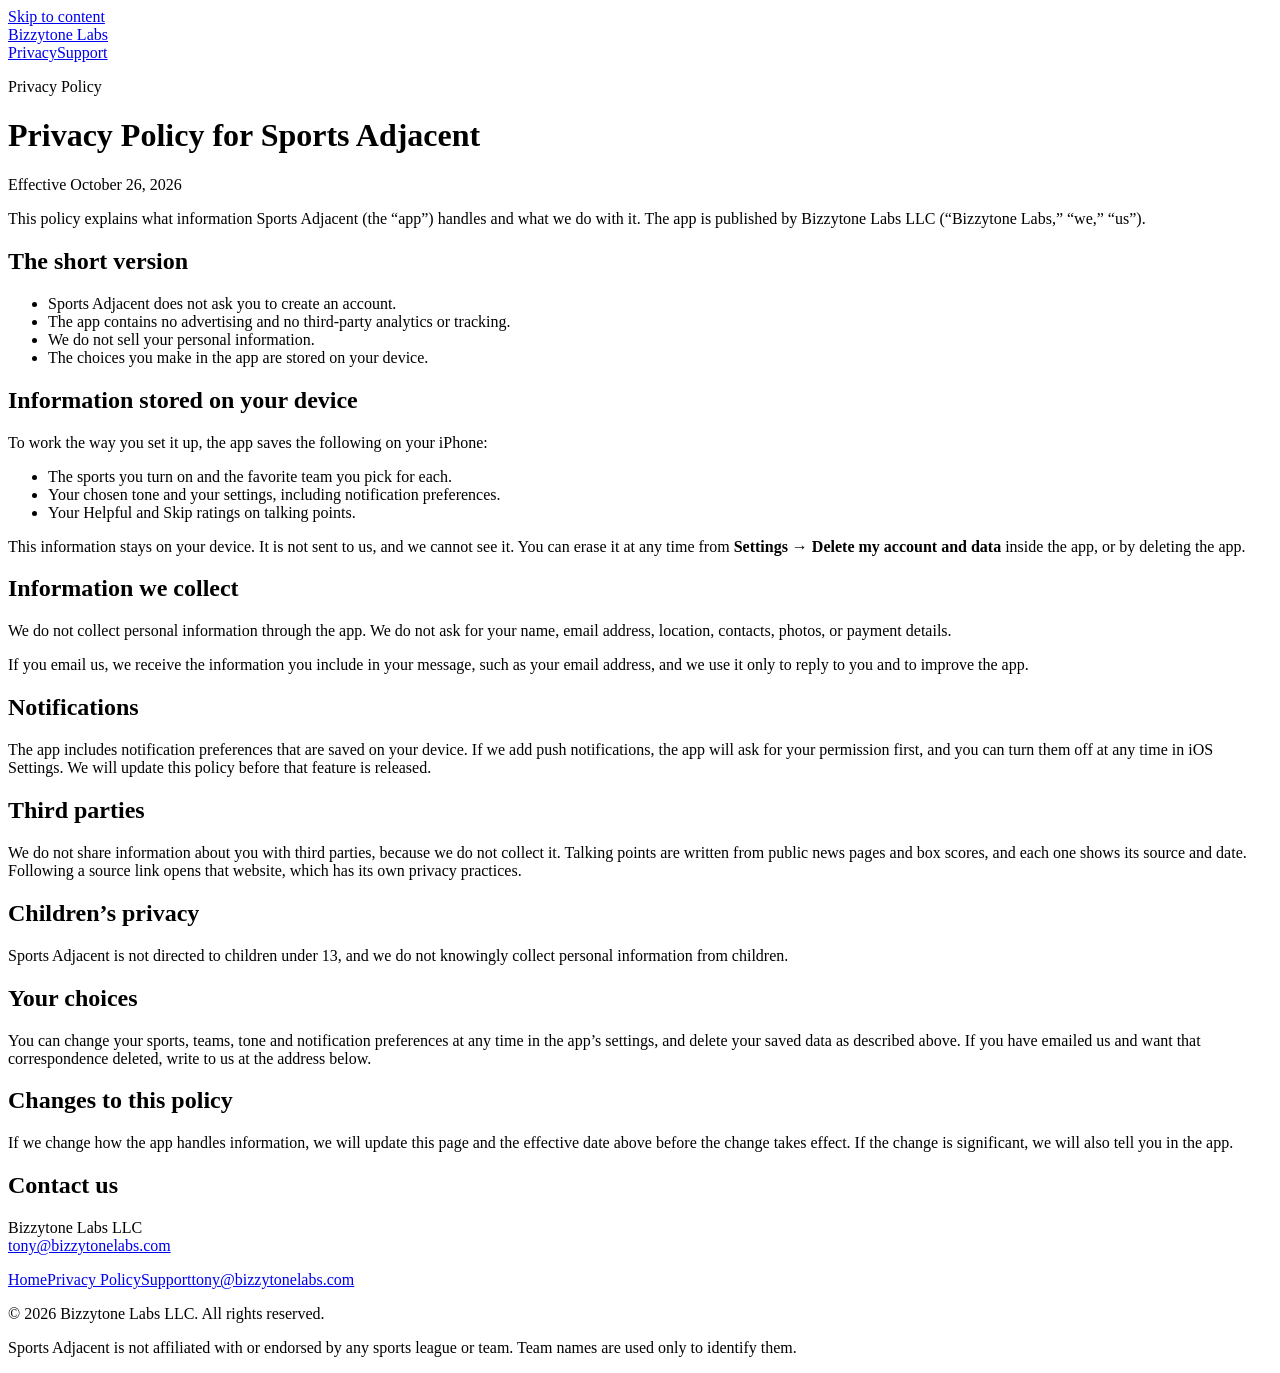
==== commit e32846f6: "Merge pull request #12 from bizzytone/rename-sports-adjacent Rename to Sports Adjacent (site)" ====
--- a/public/privacy/index.html
+++ b/public/privacy/index.html
@@ -4,7 +4,7 @@
 <meta charset="utf-8">
 <meta name="viewport" content="width=device-width, initial-scale=1">
 <title>Privacy Policy — Sports Adjacent by Bizzytone Labs</title>
-<meta name="description" content="How Sports Adjacent and Bizzytone Labs LLC handle your information: no account, and a small amount of anonymous usage information that you can turn off.">
+<meta name="description" content="How Sports Adjacent and Bizzytone Labs LLC handle your information: no account, no ads, no tracking, and your choices stay on your device.">
 <meta name="color-scheme" content="light dark">
 <link rel="icon" href="/favicon.svg" type="image/svg+xml">
 <link rel="canonical" href="https://bizzytonelabs.com/privacy/">
@@ -23,71 +23,41 @@
 <div class="wrap narrow prose">
   <p class="overline">Privacy Policy</p>
   <h1>Privacy Policy for Sports Adjacent</h1>
-  <p class="meta">Effective [LAUNCH DATE]</p>
+  <p class="meta">Effective October 26, 2026</p>
   <p>This policy explains what information Sports Adjacent (the &ldquo;app&rdquo;) handles and what we do with it. The app is published by Bizzytone Labs LLC (&ldquo;Bizzytone Labs,&rdquo; &ldquo;we,&rdquo; &ldquo;us&rdquo;).</p>
 
   <h2>The short version</h2>
   <ul>
-    <li>Sports Adjacent does not ask you to create an account, and we never ask for your name or email address in the app.</li>
-    <li>The app does not currently contain advertising. We do not collect your device&rsquo;s advertising identifier, and we do not collect information that follows you across other companies&rsquo; apps or websites.</li>
-    <li>The app sends us a small amount of anonymous usage information so we can see how many people use it and what they find helpful. You can turn this off in Settings.</li>
-    <li>We do not sell or rent individual-level information, and we only look at usage information as totals, never person by person.</li>
+    <li>Sports Adjacent does not ask you to create an account.</li>
+    <li>The app contains no advertising and no third-party analytics or tracking.</li>
+    <li>We do not sell your personal information.</li>
+    <li>The choices you make in the app are stored on your device.</li>
   </ul>
 
   <h2>Information stored on your device</h2>
   <p>To work the way you set it up, the app saves the following on your iPhone:</p>
   <ul>
     <li>The sports you turn on and the favorite team you pick for each.</li>
-    <li>Your chosen tone and your settings.</li>
+    <li>Your chosen tone and your settings, including notification preferences.</li>
     <li>Your Helpful and Skip ratings on talking points.</li>
-    <li>A random ID the app creates the first time you open it (see below).</li>
   </ul>
-  <p>You can erase all of this at any time from <strong>Settings &rarr; Delete my account and data</strong> inside the app, or by deleting the app.</p>
+  <p>This information stays on your device. It is not sent to us, and we cannot see it. You can erase it at any time from <strong>Settings &rarr; Delete my account and data</strong> inside the app, or by deleting the app.</p>
 
-  <h2>Anonymous usage information we collect</h2>
-  <p>When &ldquo;Share anonymous usage&rdquo; is on (it is on by default, and you can turn it off in Settings), the app sends us:</p>
-  <ul>
-    <li>a random ID created by the app, which is not connected to your name, email address, Apple ID or any account;</li>
-    <li>when the app is opened;</li>
-    <li>which sports and teams you have selected;</li>
-    <li>your Helpful and Skip ratings and which tone you chose; and</li>
-    <li>the app version and the date and time of each of these events.</li>
-  </ul>
-  <p><strong>We do not collect</strong> your name, email address, contacts, photos, location, payment details, or your device&rsquo;s advertising identifier. Our own systems do not record or keep your IP address. Our hosting provider, Cloudflare, necessarily processes IP addresses briefly to deliver requests to us. We do not collect anything that follows you across other companies&rsquo; apps or websites.</p>
-
-  <h2>How we use it</h2>
-  <ul>
-    <li><strong>To run and improve the app:</strong> for example, to see which sports are popular, which talking points people find helpful, and whether people come back.</li>
-    <li><strong>As totals only.</strong> We look at the information in groups, such as &ldquo;what share of people follow football.&rdquo; We do not look at what one person did, and we do not try to work out who anyone is.</li>
-    <li><strong>To share totals.</strong> We may share group totals with partners, sponsors, or people who may license or buy the app, for example &ldquo;the app has this many weekly users.&rdquo; These totals do not identify individuals.</li>
-  </ul>
-  <p>We do not sell or rent individual-level information. We do not currently use usage information for advertising. If that changes, we will tell you first and ask for your permission where the law requires it.</p>
-
-  <h2>Who handles it</h2>
-  <p>We use Cloudflare, Inc. to receive and store this information on our behalf. Cloudflare may only use it to provide that service to us. We keep usage information for up to 12 months and then delete it or reduce it to totals. Our database provider keeps recovery copies for up to 30 days, so information we delete can remain in those copies for up to 30 days before it is gone.</p>
-  <p>The random ID is a persistent identifier. We use it only to run and improve the app, for example to count how many people use it and to keep one person&rsquo;s activity from being counted twice. We do not use it to identify you, to build a profile of you, to contact you, or for advertising, and we do not share it with other companies.</p>
-
-  <h2>If the app changes hands</h2>
-  <p>If Bizzytone Labs sells, merges, or transfers the app or its business, the information described in this policy may transfer to the new owner. The new owner must honor this policy. If the new owner wants to use the information in a materially different way, we will tell you first and ask for your permission where the law requires it.</p>
-
-  <h2>Your choices</h2>
-  <ul>
-    <li><strong>Turn it off:</strong> go to <strong>Settings &rarr; Share anonymous usage</strong> and switch it off. The app then stops sending usage information.</li>
-    <li><strong>Delete it:</strong> <strong>Settings &rarr; Delete my account and data</strong> erases your saved choices and your random ID from your phone and asks us to delete the usage information linked to that ID. You can also email us the request, but because the ID is random we can only find your information if you can send us the ID, which appears under Settings.</li>
-    <li>You can change your sports, teams and tone at any time in the app&rsquo;s settings.</li>
-  </ul>
-
-  <h2>Information you send us</h2>
+  <h2>Information we collect</h2>
+  <p>We do not collect personal information through the app. We do not ask for your name, email address, location, contacts, photos, or payment details.</p>
   <p>If you email us, we receive the information you include in your message, such as your email address, and we use it only to reply to you and to improve the app.</p>
 
   <h2>Notifications</h2>
-  <p>The app does not currently send notifications. If we add push notifications, the app will ask for your permission first, and you can turn them off at any time in iOS Settings. We will update this policy before that feature is released.</p>
+  <p>The app includes notification preferences that are saved on your device. If we add push notifications, the app will ask for your permission first, and you can turn them off at any time in iOS Settings. We will update this policy before that feature is released.</p>
 
-  <h2>Third-party links</h2>
-  <p>Talking points are written from public news pages and box scores, and each one shows its source and date. Following a source link opens that website, which has its own privacy practices.</p>
+  <h2>Third parties</h2>
+  <p>We do not share information about you with third parties, because we do not collect it. Talking points are written from public news pages and box scores, and each one shows its source and date. Following a source link opens that website, which has its own privacy practices.</p>
 
   <h2>Children&rsquo;s privacy</h2>
   <p>Sports Adjacent is not directed to children under 13, and we do not knowingly collect personal information from children.</p>
+
+  <h2>Your choices</h2>
+  <p>You can change your sports, teams, tone and notification preferences at any time in the app&rsquo;s settings, and delete your saved data as described above. If you have emailed us and want that correspondence deleted, write to us at the address below.</p>
 
   <h2>Changes to this policy</h2>
   <p>If we change how the app handles information, we will update this page and the effective date above before the change takes effect. If the change is significant, we will also tell you in the app.</p>
